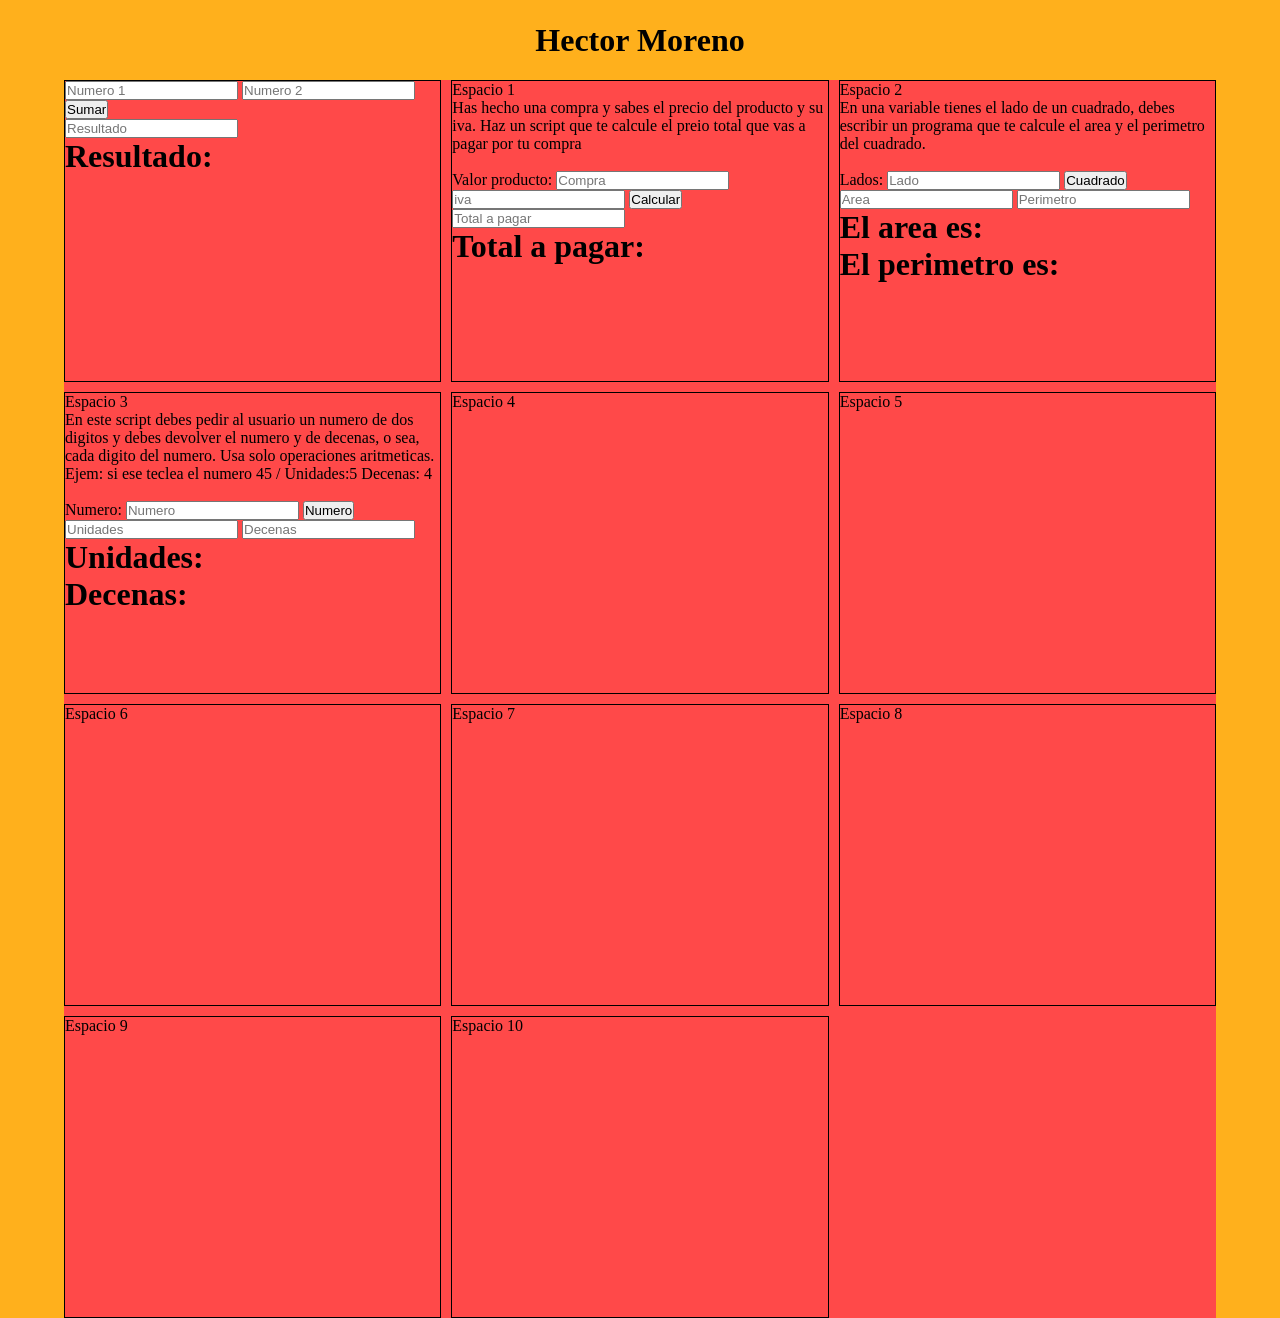
==== Visual Studio Code/index.html @ db52d6fa "Carpeta Sena" ====
<!DOCTYPE html>
<html lang="es">
<head>
    <meta charset="UTF-8">
    <meta name="viewport" content="width=device-width, initial-scale=1.0">
    <title>Document</title>
    <link rel="stylesheet" href="style2.css">
</head>
<body>
    <header>
        <h1>Hector Moreno</h1>
    </header>
    <div id="container">
        <div class="espacio">
            <input type="number" id="n1" placeholder="Numero 1">
            <input type="number" id="n2" placeholder="Numero 2">
            <button onclick="sumar()">Sumar</button>
            <br>
            <input type="text" id="resultado" placeholder="Resultado" readonly>
            <div>
                <h1 id="resultado">Resultado: </h1>
            </div>
        </div>
        <div class="espacio">
            Espacio 1
            <p>Has hecho una compra y sabes el precio del producto y su iva. Haz un script que te calcule el preio total que vas a pagar por tu compra</p>
            <br>
            <label for="compra">Valor producto: </label>
            <input type="text" id="compra" placeholder="Compra">
            <input type="text" id="iva" placeholder="iva">
            <button onclick="calcular()">Calcular</button>
            <br>
            <input type="text" id="total" placeholder="Total a pagar" readonly>
            <div>
                <h1 id="total1">Total a pagar: </h1>
            </div>

        </div>
        <div class="espacio">
            Espacio 2
            <p>En una variable tienes el lado de un cuadrado, debes escribir un programa que te calcule el area y el perimetro del cuadrado.</p>
            <br>
            <label for="lado">Lados: </label>
            <input type="text" id="lado" placeholder="Lado">
            <button onclick="cuadrado()">Cuadrado</button>
            <br>
            <input type="text" id="area" placeholder="Area" readonly>
            <input type="text" id="perimetro" placeholder="Perimetro" readonly>
            <div>
                <h1 id="area1">El area es: </h1>
                <h1 id="perimetro1">El perimetro es: </h1>
            </div>
        </div>

        <div class="espacio">
            Espacio 3
            <p>En este script debes pedir al usuario un numero de dos digitos y debes devolver el numero y de decenas, o sea, cada digito del numero.
                Usa solo operaciones aritmeticas.
                Ejem: si ese teclea el numero 45 /
                Unidades:5 
                Decenas: 4
            </p>
            <br>
            <label for="">Numero: </label>
            <input type="text" id="numero" placeholder="Numero">
            <button onclick="num()">Numero</button>
            <br>
            <input type="text" id="unidades" placeholder="Unidades" readonly>
            <input type="text" id="decenas" placeholder="Decenas" readonly>
            <div>
                <h1 id="unidades1">Unidades: </h1>
                <h1 id="decenas1">Decenas: </h1>
            </div>
        </div>

        <div class="espacio">
            Espacio 4
            <p></p>
        </div>
        <div class="espacio">Espacio 5</div>
        <div class="espacio">Espacio 6</div>
        <div class="espacio">Espacio 7</div>
        <div class="espacio">Espacio 8</div>
        <div class="espacio">Espacio 9</div>
        <div class="espacio">Espacio 10</div>
    <div>
</body>
<script src="/Algoritmia/Ejercicios JS/ejer6.js"></script>
</html>
---- Visual Studio Code/style2.css ----
*{
    margin: 0;
    padding: 0;
}

body{
    background-color: rgb(255, 176, 28);
}

#container{
    display: grid;
    grid-template-columns: repeat(3,1fr);
    gap: 10px;
    width: 90%;
    background-color: rgb(255, 73, 73);
    margin-left: auto;
    margin-right:auto;
}

.espacio{
    height: 300px;
    border: 1px solid rgb(0, 0, 0);
}

header{
    color: rgb(0, 0, 0);
    display: flex;
    justify-content: center;
    height: 80px;
    align-items: center;
}
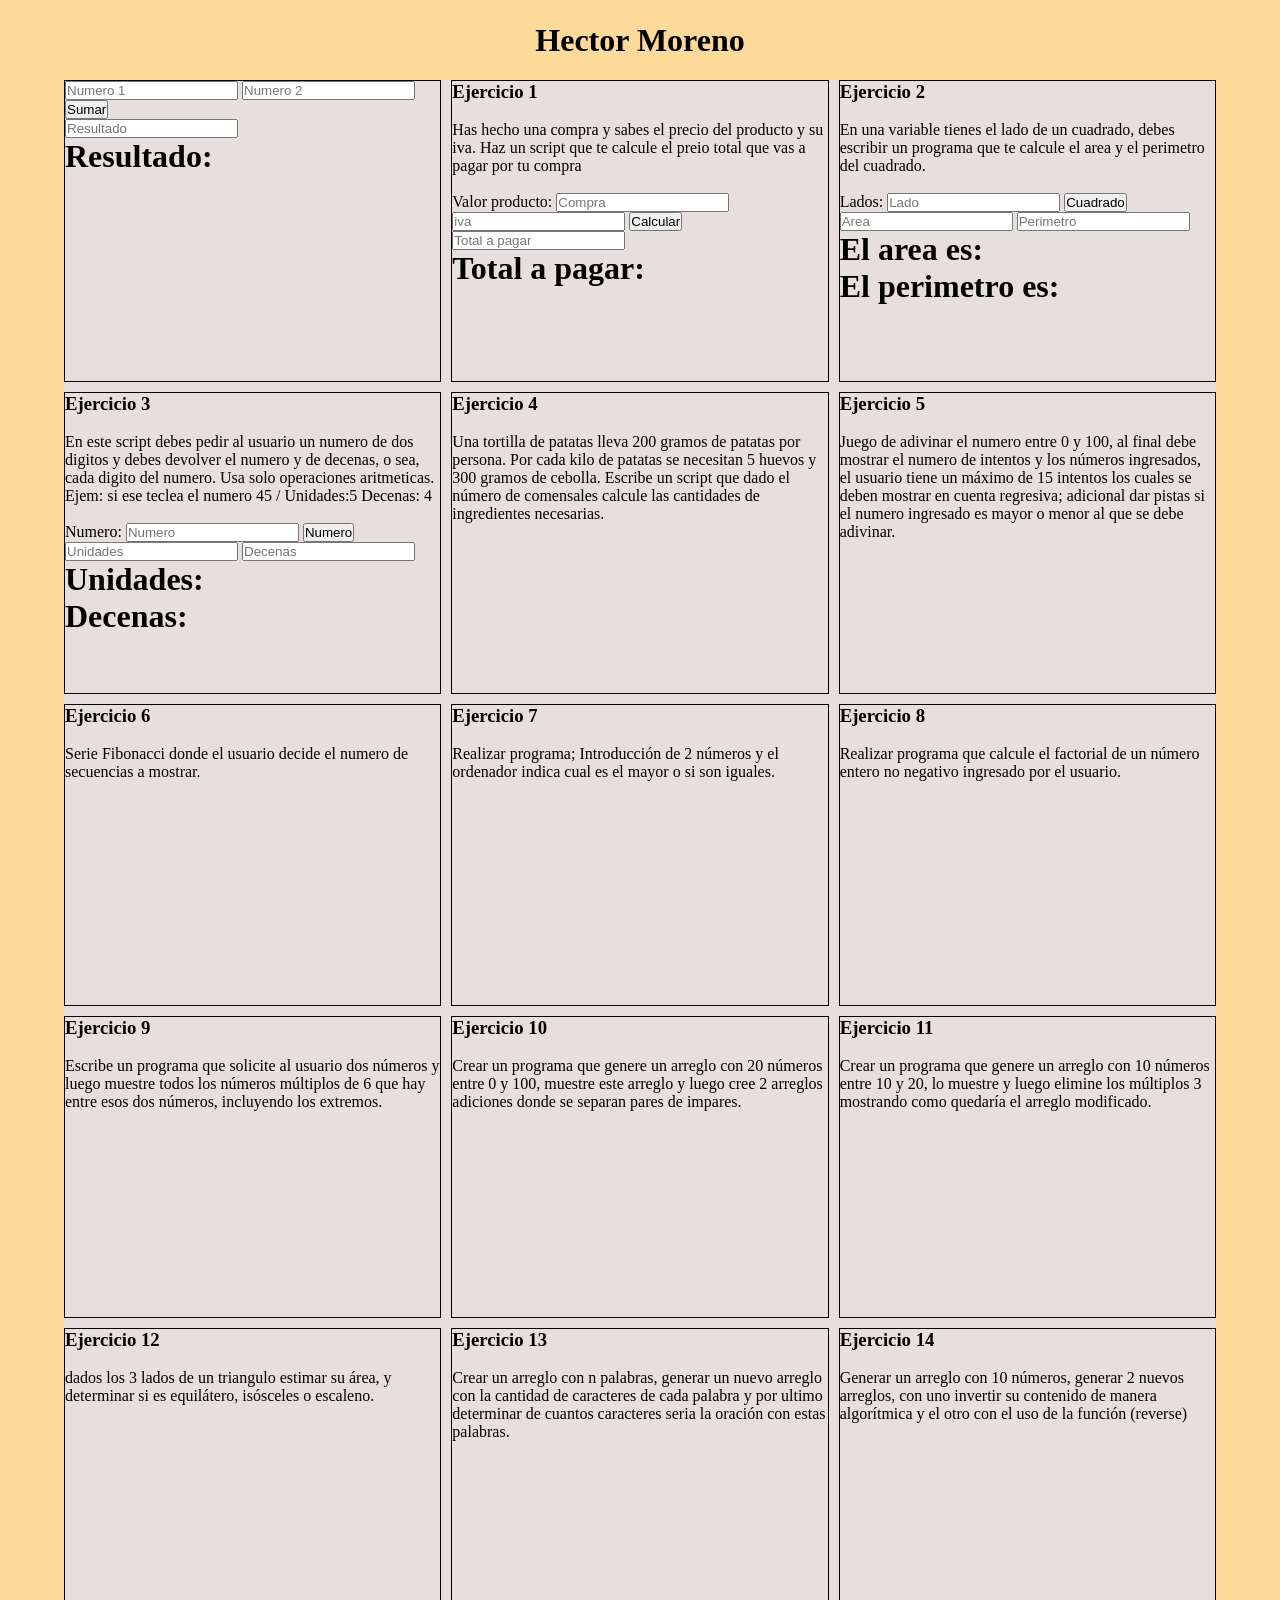
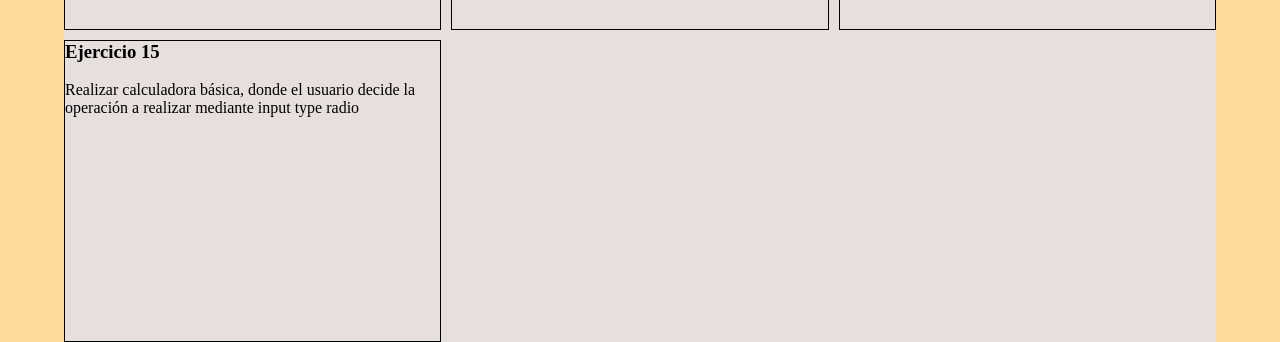
==== commit 466e598a: "Actualizacion 2" ====
--- a/Visual Studio Code/index.html
+++ b/Visual Studio Code/index.html
@@ -22,7 +22,8 @@
             </div>
         </div>
         <div class="espacio">
-            Espacio 1
+            <h3>Ejercicio 1</h3>
+            <br>
             <p>Has hecho una compra y sabes el precio del producto y su iva. Haz un script que te calcule el preio total que vas a pagar por tu compra</p>
             <br>
             <label for="compra">Valor producto: </label>
@@ -37,7 +38,8 @@
 
         </div>
         <div class="espacio">
-            Espacio 2
+            <h3>Ejercicio 2</h3>
+            <br>
             <p>En una variable tienes el lado de un cuadrado, debes escribir un programa que te calcule el area y el perimetro del cuadrado.</p>
             <br>
             <label for="lado">Lados: </label>
@@ -53,7 +55,8 @@
         </div>
 
         <div class="espacio">
-            Espacio 3
+            <h3>Ejercicio 3</h3>
+            <br>
             <p>En este script debes pedir al usuario un numero de dos digitos y debes devolver el numero y de decenas, o sea, cada digito del numero.
                 Usa solo operaciones aritmeticas.
                 Ejem: si ese teclea el numero 45 /
@@ -74,15 +77,73 @@
         </div>
 
         <div class="espacio">
-            Espacio 4
-            <p></p>
+            <h3>Ejercicio 4</h3>
+            <br>
+            <p>Una tortilla de patatas lleva 200 gramos de patatas por persona. Por cada kilo de patatas se necesitan 5 huevos y 300 gramos de cebolla.
+                Escribe un script que dado el número de comensales calcule las cantidades de ingredientes necesarias.</p>
         </div>
-        <div class="espacio">Espacio 5</div>
-        <div class="espacio">Espacio 6</div>
-        <div class="espacio">Espacio 7</div>
-        <div class="espacio">Espacio 8</div>
-        <div class="espacio">Espacio 9</div>
-        <div class="espacio">Espacio 10</div>
+        <div class="espacio">
+            <h3>Ejercicio 5</h3>
+            <br>
+            <p>Juego de adivinar el numero entre 0 y 100, al final debe mostrar el numero de intentos y los números ingresados, 
+                el usuario tiene un máximo de 15 intentos los cuales se deben mostrar en cuenta regresiva; adicional dar pistas si el numero ingresado es mayor o menor al que se debe adivinar.</p>
+        </div>
+        <div class="espacio">
+            <h3>Ejercicio 6</h3>
+            <br>
+            <p>Serie Fibonacci donde el usuario decide el numero de secuencias a mostrar.
+            </p>
+        </div>
+        <div class="espacio">
+            <h3>Ejercicio 7</h3>
+            <br>
+            <p>Realizar programa; Introducción de 2 números y el ordenador indica cual es
+            el mayor o si son iguales.</p>
+        </div>
+        <div class="espacio">
+            <h3>Ejercicio 8</h3>
+            <br>
+            <p>Realizar programa que calcule el factorial de un número entero no negativo ingresado por el usuario.</p>
+        </div>
+        <div class="espacio">
+            <h3>Ejercicio 9</h3>
+            <br>
+            <p>Escribe un programa que solicite al usuario dos números y luego muestre todos los números múltiplos de 6 que hay entre esos dos números, incluyendo los extremos.
+            </p>
+        </div>
+        <div class="espacio">
+            <h3>Ejercicio 10</h3>
+            <br>
+            <p>Crear un programa que genere un arreglo con 20 números entre 0 y 100, muestre este arreglo y luego cree 2 arreglos adiciones donde se separan pares de impares.</p>
+        </div>
+        <div class="espacio">
+            <h3>Ejercicio 11</h3>
+            <br>
+            <p>Crear un programa que genere un arreglo con 10 números entre 10 y 20, lo muestre y luego elimine los múltiplos 3 mostrando como quedaría el arreglo modificado.</p>
+        </div>
+        <div class="espacio">
+            <h3>Ejercicio 12</h3>
+            <br>
+            <p>dados los 3 lados de un triangulo estimar su área, y determinar si es equilátero, isósceles o escaleno.
+            </p>
+        </div>
+        <div class="espacio">
+            <h3>Ejercicio 13</h3>
+            <br>
+            <p>Crear un arreglo con n palabras, generar un nuevo arreglo con la cantidad de caracteres de cada palabra y por ultimo determinar de cuantos caracteres seria la oración con estas palabras.
+            </p>
+        </div>
+        <div class="espacio">
+            <h3>Ejercicio 14</h3>
+            <br>
+            <p>Generar un arreglo con 10 números, generar 2 nuevos arreglos, con uno invertir su contenido de manera algorítmica y el otro con el uso de la función (reverse)
+            </p>
+        </div>
+        <div class="espacio">
+            <h3>Ejercicio 15</h3>
+            <br>
+            <p>Realizar calculadora básica, donde el usuario decide la operación a realizar mediante input type radio</p>
+        </div>
     <div>
 </body>
 <script src="/Algoritmia/Ejercicios JS/ejer6.js"></script>
--- a/Visual Studio Code/style2.css
+++ b/Visual Studio Code/style2.css
@@ -4,7 +4,7 @@
 }
 
 body{
-    background-color: rgb(255, 176, 28);
+    background-color: rgb(253, 218, 153);
 }
 
 #container{
@@ -12,7 +12,7 @@
     grid-template-columns: repeat(3,1fr);
     gap: 10px;
     width: 90%;
-    background-color: rgb(255, 73, 73);
+    background-color: rgb(231, 222, 222);
     margin-left: auto;
     margin-right:auto;
 }
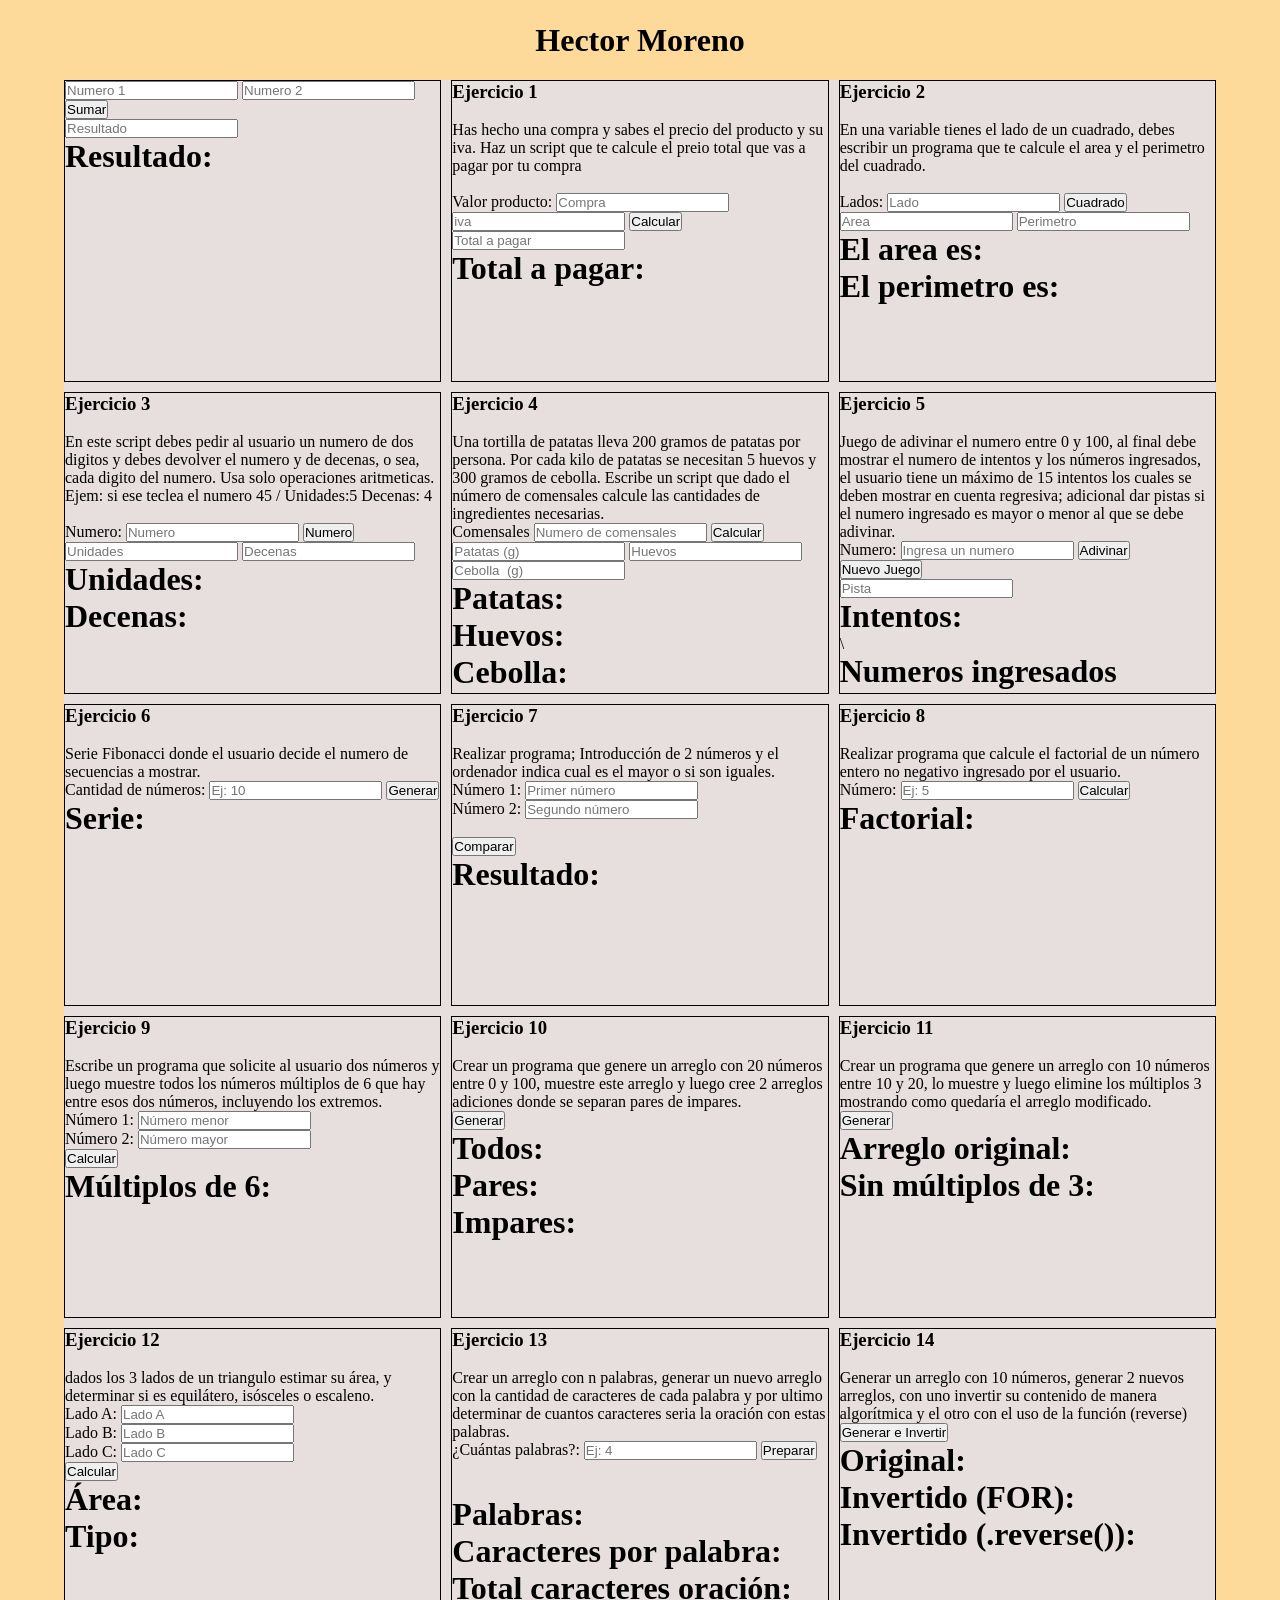
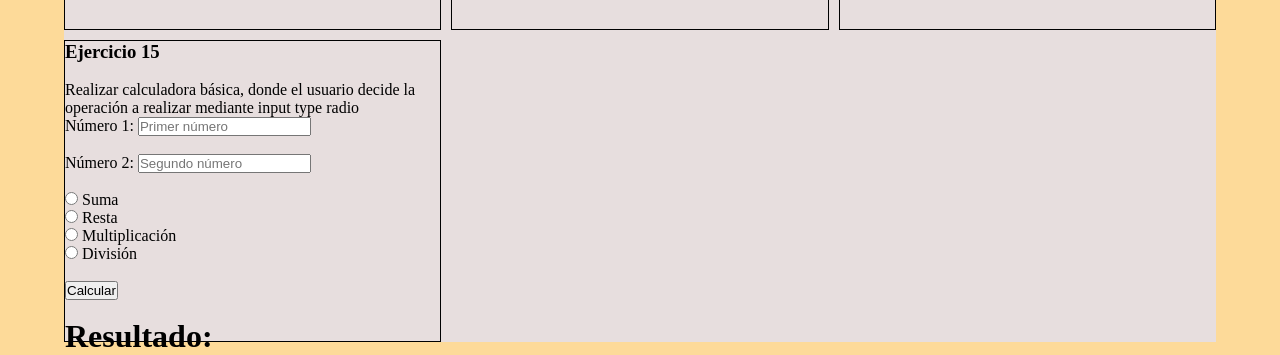
==== commit affdcd41: "Ejercicos Demetrio Completos" ====
--- a/Visual Studio Code/index.html
+++ b/Visual Studio Code/index.html
@@ -81,70 +81,205 @@
             <br>
             <p>Una tortilla de patatas lleva 200 gramos de patatas por persona. Por cada kilo de patatas se necesitan 5 huevos y 300 gramos de cebolla.
                 Escribe un script que dado el número de comensales calcule las cantidades de ingredientes necesarias.</p>
-        </div>
+            <label for="">Comensales</label>
+            <input type="text" id="comensales" placeholder="Numero de comensales">
+            <button onclick="tortilla()">Calcular</button>
+            <br>
+            <input type="text" id="patatas" placeholder="Patatas (g)" readonly>
+            <input type="text" id="huevos"  placeholder="Huevos" readonly>
+            <input type="text" id="cebolla" placeholder="Cebolla  (g)" readonly>
+            <div>
+                <h1 id="patatas1">Patatas: </h1>
+                <h1 id="huevos1">Huevos: </h1>
+                <h1 id="cebolla1">Cebolla: </h1>
+            </div>
+        </div>
+
         <div class="espacio">
             <h3>Ejercicio 5</h3>
             <br>
             <p>Juego de adivinar el numero entre 0 y 100, al final debe mostrar el numero de intentos y los números ingresados, 
                 el usuario tiene un máximo de 15 intentos los cuales se deben mostrar en cuenta regresiva; adicional dar pistas si el numero ingresado es mayor o menor al que se debe adivinar.</p>
-        </div>
+            <label for="">Numero:  </label>
+            <input type="text"  id="numero5"  placeholder="Ingresa un numero">
+            <button onclick="adivinar()">Adivinar</button>
+            <button  onclick="iniciarJuego()">Nuevo Juego</button>
+            <br>
+            <input type="text" id="pista" placeholder="Pista" readonly>
+            <div>
+                <h1 id="intentos1">Intentos: </h1>\
+                <h1 id="numeros1">Numeros ingresados</h1>
+            </div>
+            </div>
+
         <div class="espacio">
             <h3>Ejercicio 6</h3>
             <br>
             <p>Serie Fibonacci donde el usuario decide el numero de secuencias a mostrar.
             </p>
-        </div>
+            <label for="">Cantidad de números: </label>
+            <input type="text" id="cantidad" placeholder="Ej: 10">
+            <button onclick="fibonacci()">Generar</button>
+            <br>
+            <div>
+                <h1 id="resultado6">Serie: </h1>
+            </div>
+        </div>
+
         <div class="espacio">
             <h3>Ejercicio 7</h3>
             <br>
             <p>Realizar programa; Introducción de 2 números y el ordenador indica cual es
             el mayor o si son iguales.</p>
-        </div>
+            <label>Número 1: </label>
+            <input type="text" id="num7a" placeholder="Primer número">
+            <br>
+            <label>Número 2: </label>
+            <input type="text" id="num7b" placeholder="Segundo número">
+            <br><br>
+            <button onclick="mayor()">Comparar</button>
+            <br>
+            <div>
+                <h1 id="resultado7">Resultado: </h1>
+            </div>
+        </div>
+
         <div class="espacio">
             <h3>Ejercicio 8</h3>
             <br>
             <p>Realizar programa que calcule el factorial de un número entero no negativo ingresado por el usuario.</p>
-        </div>
+            <label>Número: </label>
+            <input type="text" id="num8" placeholder="Ej: 5">
+            <button onclick="factorial()">Calcular</button>
+            <br>
+            <div>
+                <h1 id="resultado8">Factorial: </h1>
+            </div>
+        </div>
+
         <div class="espacio">
             <h3>Ejercicio 9</h3>
             <br>
             <p>Escribe un programa que solicite al usuario dos números y luego muestre todos los números múltiplos de 6 que hay entre esos dos números, incluyendo los extremos.
             </p>
-        </div>
+            <label>Número 1: </label>
+            <input type="text" id="num9a" placeholder="Número menor">
+            <br>
+            <label>Número 2: </label>
+            <input type="text" id="num9b" placeholder="Número mayor">
+            <br>
+            <button onclick="multiplosSeis()">Calcular</button>
+            <br>
+            <div>
+                <h1 id="resultado9">Múltiplos de 6: </h1>
+            </div>
+        </div>
+
         <div class="espacio">
             <h3>Ejercicio 10</h3>
             <br>
             <p>Crear un programa que genere un arreglo con 20 números entre 0 y 100, muestre este arreglo y luego cree 2 arreglos adiciones donde se separan pares de impares.</p>
-        </div>
+            <button onclick="arreglo10()">Generar</button>
+            <br>
+            <div>
+                <h1 id="todos10">Todos: </h1>
+                <h1 id="pares10">Pares: </h1>
+                <h1 id="impares10">Impares: </h1>
+            </div>
+        </div>
+
         <div class="espacio">
             <h3>Ejercicio 11</h3>
             <br>
             <p>Crear un programa que genere un arreglo con 10 números entre 10 y 20, lo muestre y luego elimine los múltiplos 3 mostrando como quedaría el arreglo modificado.</p>
-        </div>
+            <button onclick="arreglo11()">Generar</button>
+            <br>
+            <div>
+                <h1 id="original11">Arreglo original: </h1>
+                <h1 id="modificado11">Sin múltiplos de 3: </h1>
+            </div>
+        </div>
+
         <div class="espacio">
             <h3>Ejercicio 12</h3>
             <br>
             <p>dados los 3 lados de un triangulo estimar su área, y determinar si es equilátero, isósceles o escaleno.
             </p>
-        </div>
+            <label>Lado A: </label>
+            <input type="text" id="ladoA" placeholder="Lado A">
+            <br>
+            <label>Lado B: </label>
+            <input type="text" id="ladoB" placeholder="Lado B">
+            <br>
+            <label>Lado C: </label>
+            <input type="text" id="ladoC" placeholder="Lado C">
+            <br>
+            <button onclick="triangulo()">Calcular</button>
+            <br>
+            <div>
+                <h1 id="area12">Área: </h1>
+                <h1 id="tipo12">Tipo: </h1>
+            </div>
+        </div>
+
         <div class="espacio">
             <h3>Ejercicio 13</h3>
             <br>
             <p>Crear un arreglo con n palabras, generar un nuevo arreglo con la cantidad de caracteres de cada palabra y por ultimo determinar de cuantos caracteres seria la oración con estas palabras.
             </p>
-        </div>
+            <label>¿Cuántas palabras?: </label>
+            <input type="text" id="cantPalabras" placeholder="Ej: 4">
+            <button onclick="prepararPalabras()">Preparar</button>
+            <br>
+            <div id="inputsPalabras"></div>
+            <br>
+            <button id="btnCalcular" onclick="calcularPalabras()" 
+            style="display:none">Calcular</button>
+            <br>
+            <div>
+                <h1 id="palabras13">Palabras: </h1>
+                <h1 id="caracteres13">Caracteres por palabra: </h1>
+                <h1 id="total13">Total caracteres oración: </h1>
+            </div>
+        </div>
+
         <div class="espacio">
             <h3>Ejercicio 14</h3>
             <br>
             <p>Generar un arreglo con 10 números, generar 2 nuevos arreglos, con uno invertir su contenido de manera algorítmica y el otro con el uso de la función (reverse)
             </p>
-        </div>
+            <button onclick="invertir()">Generar e Invertir</button>
+            <br>
+            <div>
+                <h1 id="original14">Original: </h1>
+                <h1 id="algoritmo14">Invertido (FOR): </h1>
+                <h1 id="reverse14">Invertido (.reverse()): </h1>
+            </div>
+        </div>
+
         <div class="espacio">
             <h3>Ejercicio 15</h3>
             <br>
             <p>Realizar calculadora básica, donde el usuario decide la operación a realizar mediante input type radio</p>
-        </div>
-    <div>
+            <label>Número 1: </label>
+            <input type="text" id="calc1" placeholder="Primer número">
+            <br><br>
+            <label>Número 2: </label>
+            <input type="text" id="calc2" placeholder="Segundo número">
+            <br><br>
+            <input type="radio" name="operacion" value="suma"> Suma <br>
+            <input type="radio" name="operacion" value="resta"> Resta <br>
+            <input type="radio" name="operacion" value="multiplicacion"> Multiplicación <br>
+            <input type="radio" name="operacion" value="division"> División <br>
+            <br>
+            <button onclick="calcular15()">Calcular</button>
+            <br><br>
+            <div>
+                <h1 id="resultado15">Resultado: </h1>
+            </div>
+                </div>
+            <div>
+
 </body>
-<script src="/Algoritmia/Ejercicios JS/ejer6.js"></script>
+<script src="/Practicas/Algoritmia/Ejercicios JS/funciones2.js"></script>
 </html>
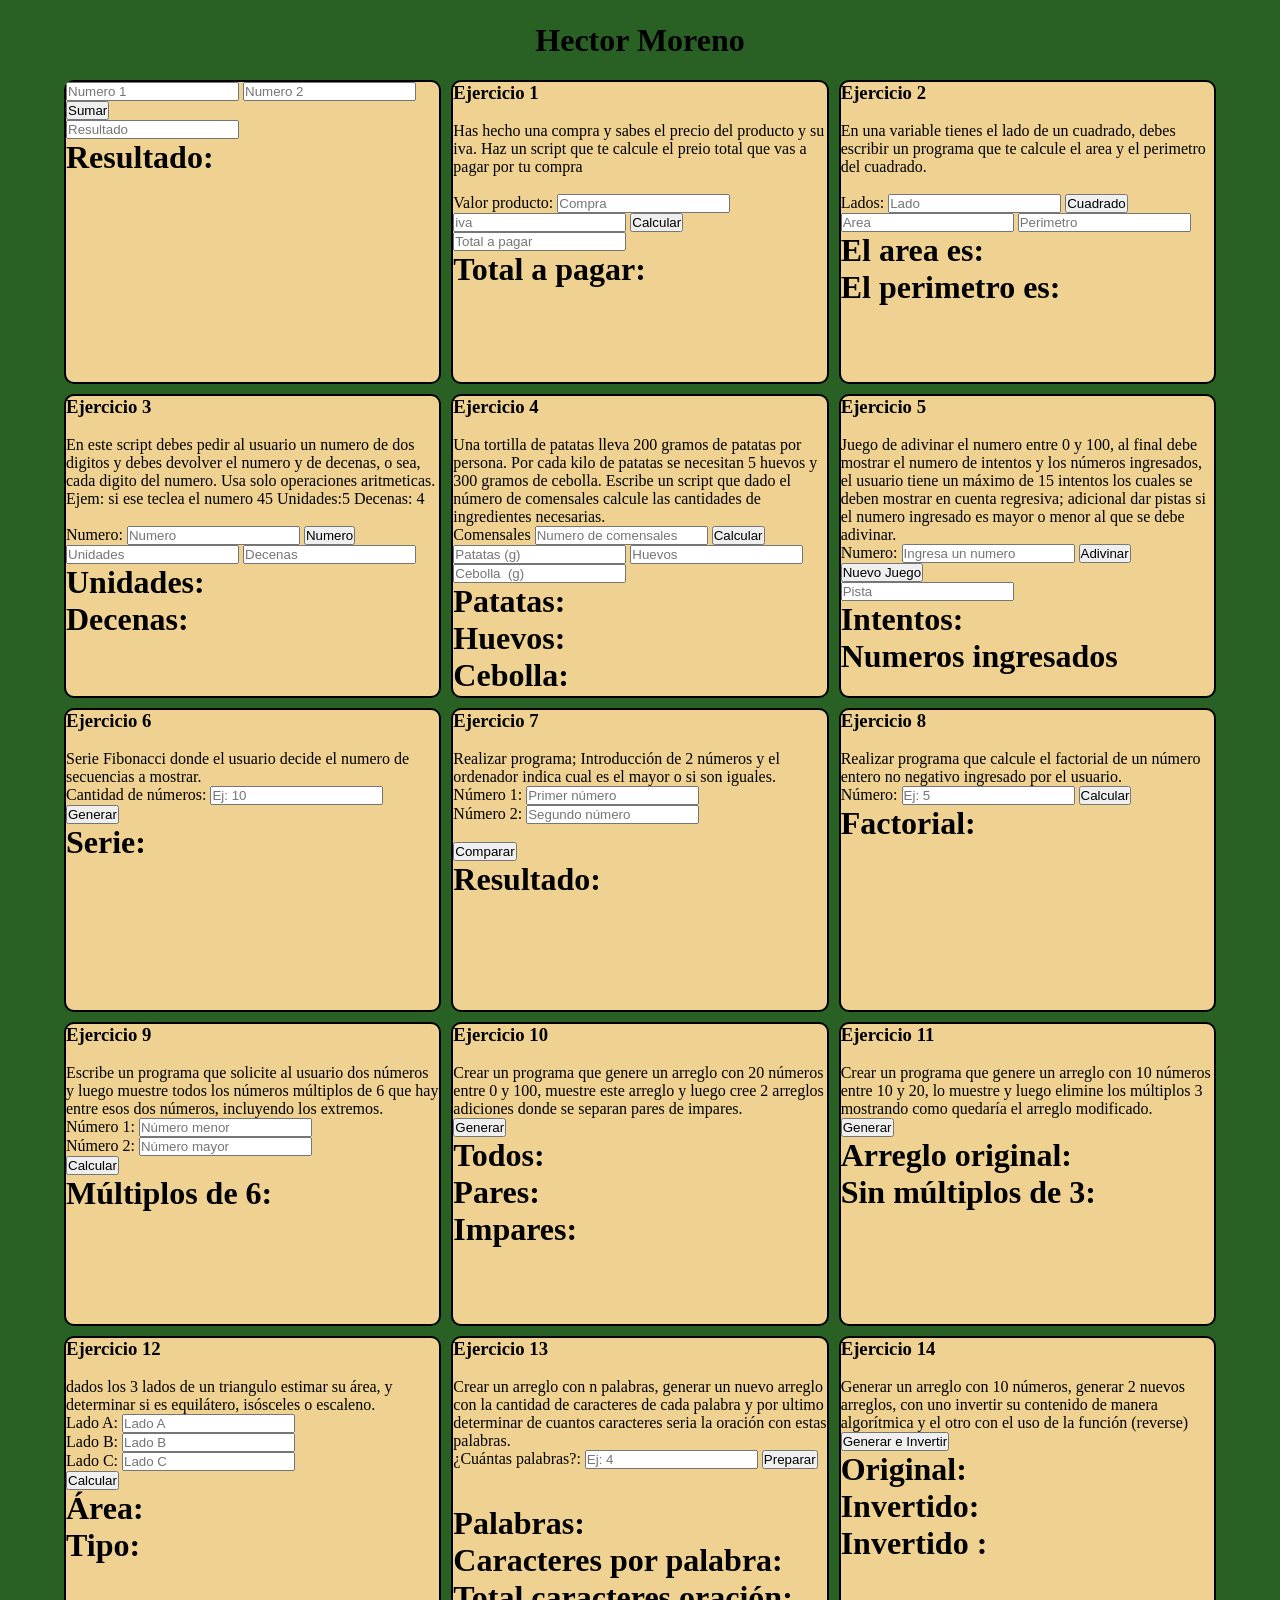
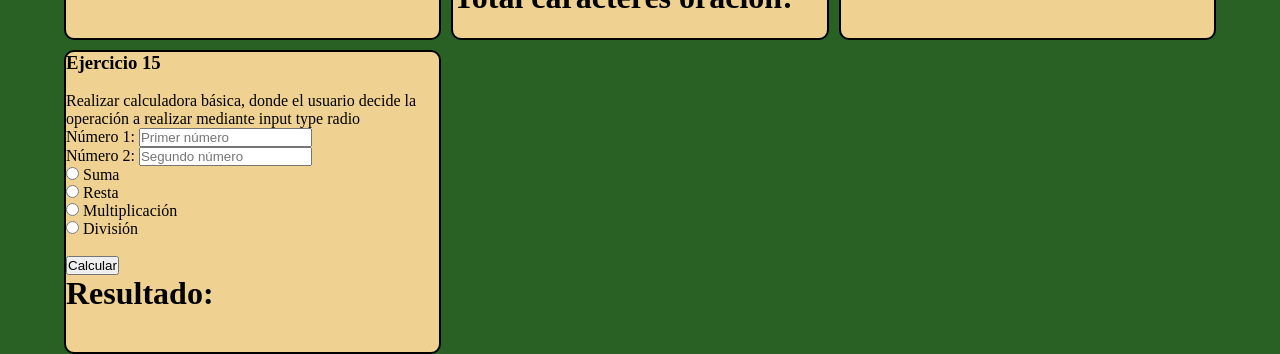
==== commit 6b689e09: "Actualizacon 4" ====
--- a/Visual Studio Code/index.html
+++ b/Visual Studio Code/index.html
@@ -59,7 +59,7 @@
             <br>
             <p>En este script debes pedir al usuario un numero de dos digitos y debes devolver el numero y de decenas, o sea, cada digito del numero.
                 Usa solo operaciones aritmeticas.
-                Ejem: si ese teclea el numero 45 /
+                Ejem: si ese teclea el numero 45
                 Unidades:5 
                 Decenas: 4
             </p>
@@ -107,7 +107,7 @@
             <br>
             <input type="text" id="pista" placeholder="Pista" readonly>
             <div>
-                <h1 id="intentos1">Intentos: </h1>\
+                <h1 id="intentos1">Intentos: </h1>
                 <h1 id="numeros1">Numeros ingresados</h1>
             </div>
             </div>
@@ -252,8 +252,8 @@
             <br>
             <div>
                 <h1 id="original14">Original: </h1>
-                <h1 id="algoritmo14">Invertido (FOR): </h1>
-                <h1 id="reverse14">Invertido (.reverse()): </h1>
+                <h1 id="algoritmo14">Invertido: </h1>
+                <h1 id="reverse14">Invertido : </h1>
             </div>
         </div>
 
@@ -263,17 +263,17 @@
             <p>Realizar calculadora básica, donde el usuario decide la operación a realizar mediante input type radio</p>
             <label>Número 1: </label>
             <input type="text" id="calc1" placeholder="Primer número">
-            <br><br>
+            <br>
             <label>Número 2: </label>
             <input type="text" id="calc2" placeholder="Segundo número">
-            <br><br>
+            <br>
             <input type="radio" name="operacion" value="suma"> Suma <br>
             <input type="radio" name="operacion" value="resta"> Resta <br>
             <input type="radio" name="operacion" value="multiplicacion"> Multiplicación <br>
             <input type="radio" name="operacion" value="division"> División <br>
             <br>
             <button onclick="calcular15()">Calcular</button>
-            <br><br>
+            <br>
             <div>
                 <h1 id="resultado15">Resultado: </h1>
             </div>
@@ -281,5 +281,5 @@
             <div>
 
 </body>
-<script src="/Practicas/Algoritmia/Ejercicios JS/funciones2.js"></script>
+<script src="/Practicas/Visual Studio Code/funciones2.js"></script>
 </html>
--- a/Visual Studio Code/style2.css
+++ b/Visual Studio Code/style2.css
@@ -4,7 +4,7 @@
 }
 
 body{
-    background-color: rgb(253, 218, 153);
+    background-color: rgb(40, 97, 35);
 }
 
 #container{
@@ -12,14 +12,17 @@
     grid-template-columns: repeat(3,1fr);
     gap: 10px;
     width: 90%;
-    background-color: rgb(231, 222, 222);
+    background-color: rgb(40, 97, 35);
     margin-left: auto;
     margin-right:auto;
+    border-radius: 10px ;
 }
 
 .espacio{
     height: 300px;
-    border: 1px solid rgb(0, 0, 0);
+    border: 2px solid rgb(0, 0, 0);
+    border-radius: 10px;
+    background-color: rgba(241, 211, 147, 0.993);
 }
 
 header{
@@ -28,4 +31,5 @@
     justify-content: center;
     height: 80px;
     align-items: center;
+    border-radius: 10px ;
 }
